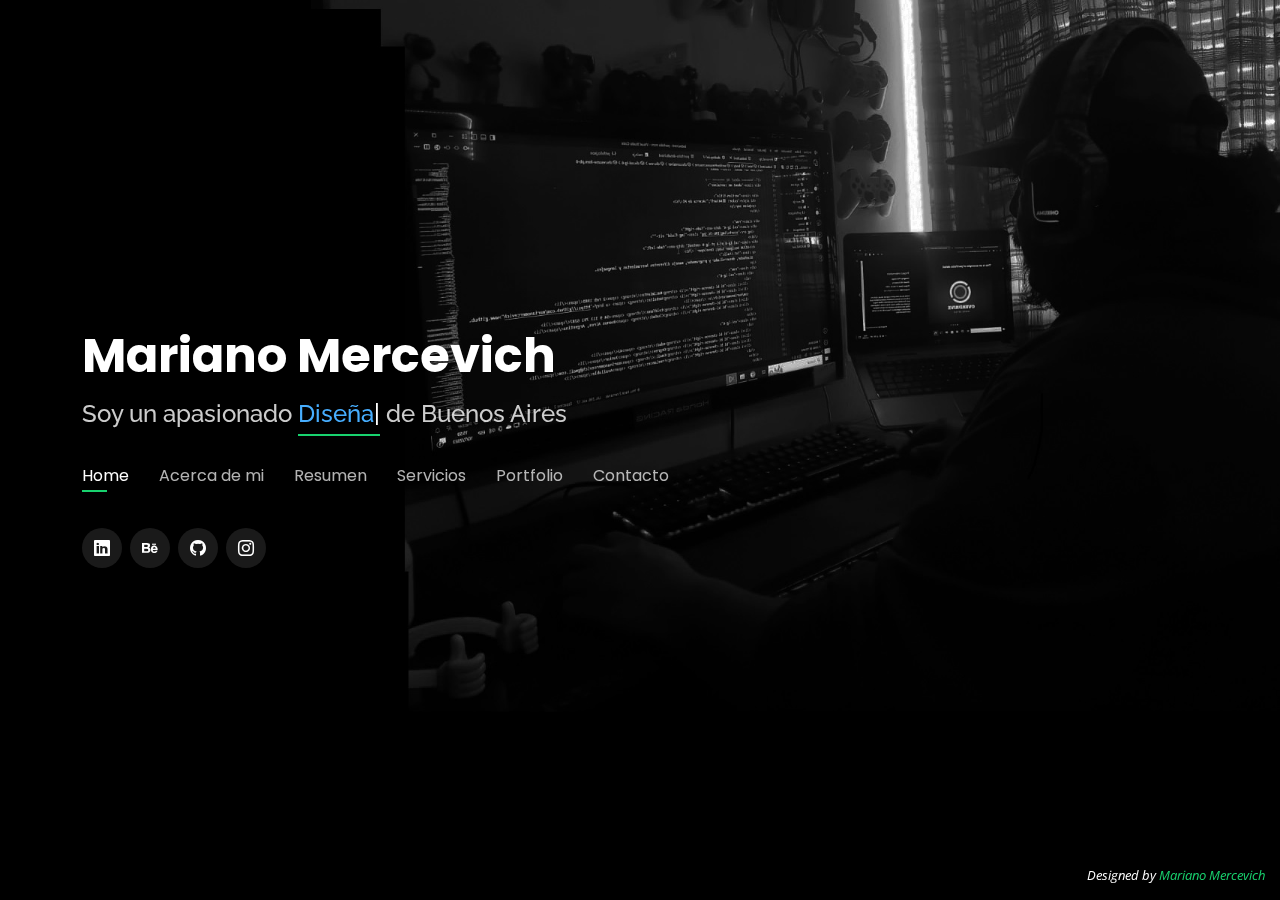
==== index.html @ a74cfc9a "correccion de txt, animacion typed" ====
<!DOCTYPE html>
<html lang="es">

<head>
  <meta charset="utf-8">
  <meta content="width=device-width, initial-scale=1.0" name="viewport">

  <title>Porfolio Mariano Mercevich</title>
  <meta content="" name="description">
  <meta content="" name="keywords">

  <!-- Favicons -->
  <link href="assets/img/MCMlogofinal.png" rel="icon">


  <!-- Google Fonts -->
  <link href="https://fonts.googleapis.com/css?family=Open+Sans:300,300i,400,400i,600,600i,700,700i|Raleway:300,300i,400,400i,500,500i,600,600i,700,700i|Poppins:300,300i,400,400i,500,500i,600,600i,700,700i" rel="stylesheet">

  <!-- Vendor CSS Files -->
  <link href="assets/vendor/bootstrap/css/bootstrap.min.css" rel="stylesheet">
  <link href="assets/vendor/bootstrap-icons/bootstrap-icons.css" rel="stylesheet">
  <link href="assets/vendor/boxicons/css/boxicons.min.css" rel="stylesheet">
  <link href="assets/vendor/boxicons/css/boxicons.min.css" rel="stylesheet">
  <link href="assets/vendor/glightbox/css/glightbox.min.css" rel="stylesheet">
  <link href="assets/vendor/remixicon/remixicon.css" rel="stylesheet">
  <link href="assets/vendor/swiper/swiper-bundle.min.css" rel="stylesheet">

  <!-- Template Main CSS File -->
  <link href="assets/css/style.css" rel="stylesheet">

</head>

<body>

  <!-- ======= Header ======= -->
  <header id="header">
    <div class="container">

      <h1><a href="index.html">Mariano Mercevich</a></h1>
      <h2> Soy un apasionado <span class="typed"  style="color: #47aeff;" data-typed-items="Diseñador, Desarrollador, Freelancer"></span> de Buenos Aires</h2>
    
      
      <nav id="navbar" class="navbar">
        <ul>
          <li><a class="nav-link active" href="#header">Home</a></li>
          <li><a class="nav-link" href="#about">Acerca de mi</a></li>
          <li><a class="nav-link" href="#resume">Resumen</a></li>
          <li><a class="nav-link" href="#services">Servicios</a></li>
          <li><a class="nav-link" href="#portfolio">Portfolio</a></li>
          <li><a class="nav-link" href="#contact">Contacto</a></li>
        </ul>
        <i class="bi bi-list mobile-nav-toggle"></i>
      </nav><!-- .navbar -->

      <div class="social-links">
        <a href="https://www.linkedin.com/in/mariano-mercevich-41b62624/" class= "linkedin" target="_blank"><i class="bi bi-linkedin"></i></a>
        <a href="https://www.behance.net/marianomarcevi" class="behance" target="_blank"><i class="bi bi-behance"></i></a>
        <a href="https://www.github.com/marianomercevich" class="github" target="_blank"><i class="bi bi-github"></i></a>
        <a href="https://www.instagram.com/marito_live/" class="instagram" target="_blank"><i class="bi bi-instagram"></i></a>
      </div>

    </div>
  </header><!-- End Header -->

  <!-- ======= About Section ======= -->
  <section id="about" class="about">

    <!-- ======= About Me ======= -->
    <div class="about-me container">

      <div class="section-title">
        <h2 style="color: #47aeff;">Acerca de Mi</h2>
        <p>Quien soy</p>
      </div>

      <div class="row">
        <div class="col-lg-4" data-aos="fade-right">
          <img src="assets/img/IMG-CV.jpg" class="img-fluid" alt="">
        </div>
        <div class="col-lg-8 pt-4 pt-lg-0 content" data-aos="fade-left">
          <h3>UI/UX Designer &amp; Developer  </h3>
          <p class="fst-italic">
            Diseñador, desarrollador y programador, manejo diferentes herramientas y lenguajes.
          </p>
          <div class="row">
            <div class="col-lg-6">
              <ul>
                <li><i class="bi bi-chevron-right"></i> <strong>Nacimiento:</strong> <span>2 Feb 1981</span></li>
                <li><i class="bi bi-chevron-right"></i> <strong>Website:</strong> <span> <a href="https://github.com/marianomercevich">www.github.com/marianomercevich</a> </span></li>
                <li><i class="bi bi-chevron-right"></i> <strong>teléfono:</strong> <span>+54 9 113 793 6287</span></li>
                <li><i class="bi bi-chevron-right"></i> <strong>Ciudad:</strong> <span>Buenos Aires, Argentina</span></li>
              </ul>
            </div>
            <div class="col-lg-6">
              <ul>
                <li><i class="bi bi-chevron-right"></i> <strong>edad:</strong> <span>42</span></li>
                <li><i class="bi bi-chevron-right"></i> <strong>Degree:</strong> <span>Junior</span></li>
                <li><i class="bi bi-chevron-right"></i> <strong>Email:</strong> <span>marinanomercevich@gmail.com</span></li>
                <li><i class="bi bi-chevron-right"></i> <strong>Freelance:</strong> <span>Available</span></li>
              </ul>
            </div>
          </div>
          <p>
            Soy una persona resolutiva un poco autodidacta, trabajo muy bien en equipo soy proactivo y muy inquieto me gusta aprender, cuento con experiencia en administración , ventas y manejo de personal , en busca de un cambio, me encuentro preparándome actualmente en el apasionado mundo de la tecnología con la intención de convertirme en Fullstack o Diseñador, soy Developer de Python, desarrollador web y diseñador Ux Ui y preparándome actualmente en Fullstack con PHP y en desarrollo Backend. La falta de experiencia en estos campos la compenso con mis permanentes ganas de aprender y emprender.
          </p>
        </div>
      </div>

    </div><!-- End About Me -->

    <!-- ======= Skills  ======= -->
    <div class="skills container">

      <div class="section-title">
        <h2 style="color: #47aeff;">Skills</h2>
      </div>

      <div class="row skills-content">

        <div class="col-lg-6">

          <div class="progress">
            <span class="skill">HTML <i class="val">80%</i></span>
            <div class="progress-bar-wrap">
              <div class="progress-bar" role="progressbar" aria-valuenow="80" aria-valuemin="0" aria-valuemax="100"></div>
            </div>
          </div>

          <div class="progress">
            <span class="skill">CSS <i class="val">75%</i></span>
            <div class="progress-bar-wrap">
              <div class="progress-bar" role="progressbar" aria-valuenow="75" aria-valuemin="0" aria-valuemax="100"></div>
            </div>
          </div>

          <div class="progress">
            <span class="skill">JavaScript <i class="val">75%</i></span>
            <div class="progress-bar-wrap">
              <div class="progress-bar" role="progressbar" aria-valuenow="75" aria-valuemin="0" aria-valuemax="100"></div>
            </div>
          </div>
          
          <div class="progress">
            <span class="skill">React <i class="val">40%</i></span>
            <div class="progress-bar-wrap">
              <div class="progress-bar" role="progressbar" aria-valuenow="40" aria-valuemin="0" aria-valuemax="100"></div>
            </div>
          </div>

        </div>

        <div class="col-lg-6">

          <div class="progress">
            <span class="skill">PHP <i class="val">50%</i></span>
            <div class="progress-bar-wrap">
              <div class="progress-bar" role="progressbar" aria-valuenow="50" aria-valuemin="0" aria-valuemax="100"></div>
            </div>
          </div>

          <div class="progress">
            <span class="skill">Paython <i class="val">40%</i></span>
            <div class="progress-bar-wrap">
              <div class="progress-bar" role="progressbar" aria-valuenow="40" aria-valuemin="0" aria-valuemax="100"></div>
            </div>
          </div>

          <div class="progress">
            <span class="skill">Node js <i class="val">55%</i></span>
            <div class="progress-bar-wrap">
              <div class="progress-bar" role="progressbar" aria-valuenow="55" aria-valuemin="0" aria-valuemax="100"></div>
            </div>
          </div>

          <div class="progress">
            <span class="skill">Ux Ui design <i class="val">55%</i></span>
            <div class="progress-bar-wrap">
              <div class="progress-bar" role="progressbar" aria-valuenow="55" aria-valuemin="0" aria-valuemax="100"></div>
            </div>
          </div>

        </div>

      </div>

    </div><!-- End Skills -->

    <!-- ======= Interests ======= -->
    <div class="interests container">

      <div class="section-title">
        <h2 style="color: #47aeff;">Herramientas</h2>
      </div>

      <div class="row">
        <div class="col-lg-3 col-md-4">
          <div class="icon-box">
            <i class="ri-palette-fill" style="color: #ffbb2c;"></i>
            <h3>Figma</h3>
          </div>
        </div>
        <div class="col-lg-3 col-md-4 mt-4 mt-md-0">
          <div class="icon-box">
            <i class="ri-brush-4-fill" style="color: #5578ff;"></i>
            <h3>Adobe XD</h3>
          </div>
        </div>
        <div class="col-lg-3 col-md-4 mt-4 mt-md-0">
          <div class="icon-box">
            <i class="ri-screenshot-2-fill" style="color: #e80368;"></i>
            <h3>Adobe Photoshop</h3>
          </div>
        </div>
        <div class="col-lg-3 col-md-4 mt-4 mt-lg-0">
          <div class="icon-box">
            <i class="ri-paint-brush-line" style="color: #e361ff;"></i>
            <h3>Adobe Illustrator</h3>
          </div>
        </div>
        <div class="col-lg-3 col-md-4 mt-4">
          <div class="icon-box">
            <i class="ri-database-2-line" style="color: #47aeff;"></i>
            <h3>Sql</h3>
          </div>
        </div>
        <div class="col-lg-3 col-md-4 mt-4">
          <div class="icon-box">
            <i class="ri-database-2-line" style="color: #ffa76e;"></i>
            <h3>Mongo</h3>
          </div>
        </div>
        <div class="col-lg-3 col-md-4 mt-4">
          <div class="icon-box">
            <i class="ri-database-2-line" style="color: #11dbcf;"></i>
            <h3>Laragon</h3>
          </div>
        </div>
        <div class="col-lg-3 col-md-4 mt-4">
          <div class="icon-box">
            <i class="ri-command-fill" style="color: #4233ff;"></i>
            <h3>Django</h3>
          </div>
        </div>
        <div class="col-lg-3 col-md-4 mt-4">
          <div class="icon-box">
            <i class="ri-css3-fill" style="color: #b2904f;"></i>
            <h3>Sass</h3>
          </div>
        </div>
        <div class="col-lg-3 col-md-4 mt-4">
          <div class="icon-box">
            <i class="ri-css3-fill" style="color: #b20969;"></i>
            <h3>Less</h3>
          </div>
        </div>
        <div class="col-lg-3 col-md-4 mt-4">
          <div class="icon-box">
            <i class="ri-javascript-fill" style="color: #ff5828;"></i>
            <h3>Jsx</h3>
          </div>
        </div>
        <div class="col-lg-3 col-md-4 mt-4">
          <div class="icon-box">
            <i class="ri-javascript-fill" style="color: #29cc61;"></i>
            <h3>Express</h3>
          </div>
        </div>
      </div>

    </div><!-- End Interests -->


  </section><!-- End About Section -->

  <!-- ======= Resume Section ======= -->
  <section id="resume" class="resume">
    <div class="container">

      <div class="section-title">
        <h2 style="color: #47aeff;">Resumen</h2>
        <p>Revisá mi currículum</p>
      </div>

      <div class="row">
        <div class="col-lg-6">
          <h3 class="resume-title">Resumen</h3>
          <div class="resume-item pb-0">
            <h4>Resumen</h4>
            <p><em>Diseñador, desarrollador y programador innovador y orientado a los plazos con más de 2 años de experiencia en el diseño y desarrollo centrado en el usuario, desde el concepto inicial hasta la entrega final.</em></p>
            <p>
            <ul>
              <li>Nuñez, Ciudad de Buenos Aires, Argentina</li>
              <li>(549) 113-793-6287</li>
              <li>marianomercevich@gmail.com</li>
            </ul>
            </p>
          </div>

          <h3 class="resume-title">Educación</h3>
          <div class="resume-item">
            <h4>Python</h4>
            <h5>2022 - 2023</h5>
            <p><em>CoderHouse. </em></p>
            <p>En este curso pude aprender las bases de programación y sus fundamentos, abarcó módulos y sintaxis, hasta el uso de reglas para crear las primeras aplicaciones. Incorporé los conocimientos necesarios de Class-Based-View, login - register - accounts, CRUD y modelforms. Desarrollé una aplicación web estilo blog de la mano de Python en Django Framework.</p>
          </div>
          <div class="resume-item">
            <h4>Desarrollo Web</h4>
            <h5>2022 - 2023</h5>
            <p><em>CoderHouse.</em></p>
            <p>En este curso pude aprender a crear un sitio web partiendo del prototipo en papel. Me sumergirás en las mejores prácticas del desarrollo web, trabajando con HTML y CSS. Conociendo diversas herramientas para optimizar al máximo tu sitio web, implementando prácticas de versionado de código con GIT, y preprocesadores como SASS y Less. pude aplicar Bootstrap y comprendi lo importancia del SEO. pude comprender la utilicacion de un  servidor aprendeiendo a interactuar con este servicio.</p>
          </div>
          <div class="resume-item">
            <h4>Javascript</h4>
            <h5>2022 - 2023</h5>
            <p><em>CoderHouse.</em></p>
            <p>En este curso pude aprender los fundamentos del lenguaje de programación más usado en la actualidad, con el cual es posible crear aplicaciones de todo tipo. Exploraré  herramientas propias del mismo, indagando casos prácticos de aplicación. Pude Reconocer la utilidad de las librerías estudiando jQuery, y cómo aplicar técnicas de desarrollo para apps modernas con AJAX.</p>
          </div>
        </div>
        
        <div class="col-lg-6">
          <br><br><br>
          <div class="resume-item">
            <h4>diseño Ux Ui</h4>
            <h5>2022 - 2023</h5>
            <p><em>Codo a Codo 4.0, Gobierno de la Ciudad de Buenos Aires</em></p>
            <p>En este curso pude aprender a hacer un research de investigación. Seleccionando un problema y realizando cada etapa del proceso de diseño para crear un prototipo de app nativa generando una solución de diseño digital. Definí las funcionalidades principales de la propuesta (MVP) plasmando la idea. Generé la definición de un público objetivo, para el desarrollo de un prototipado utilizando herramientas actuales. Pude validar el proyecto mediante diferentes metodologías. Lleguè a adquirir habilidades de metodologías ágiles. Puedo fundamentar las decisiones de diseño de un proyecto. Finalmente, aprendí metodologías de diseño incorporando conocimientos de disciplinas proyectuales.</p>
          </div>
          <div class="resume-item">
            <h4>Desarrollo Backend</h4>
            <h5>2023 - Actualidad</h5>
            <p><em>CoderHouse.</em></p>
            <p>En este curso estoy aprendiendo a desarrollar aplicaciones modernas con Node.js y MongoDB. Programo en Javascript del lado del servidor aplicando técnicas asincrónicas. Domino diferentes técnicas de comunicación, manejo de procesos distribuidos, control de grandes volúmenes de datos y despliegue a distintas plataformas web.</p>
          </div>
          <div class="resume-item">
            <h4>Fulstack PHP</h4>
            <h5>2023 - Actualidad</h5>
            <p><em>Codo a Codo 4.0, Gobierno de la Ciudad de Buenos Aires</em></p>
            <p>desarrollo con PHP, uno de los lenguajes para Back-end presente en el 80% de los sitios web. Aprendo a crear sitios dinámicos con HTML, CSS y JavaScript, a trabajar con bases de datos y luego integrar FrontEnd y BackEnd mediante ésta tecnología. </p>
          </div>
          <div class="resume-item">
            <h4>React</h4>
            <h5>2023 - Actualidad</h5>
            <p><em>En este curso, que es el tercer nivel de la carrera de programación, aprendeo a programar por componentes, mediante Javascript, JS, ES6, y también puedo reconozer las ventajas de la utilización del flujos de datos.
              Asimismo, aplico el manejo de rutas utilizando Firebase, y comprendola utilización del virtual DOM mediante los desarrollos de React JS.
              Al finalizar, podrecrear mis propias aplicaciones SPA, y estar en condiciones de hacer cualquier desarrollo con uno de los frameworks más populares y avanzados del momento.</p>
          </div>
        </div>
      </div>

    </div>
  </section><!-- End Resume Section -->

  <!-- ======= Services Section ======= -->
  <section id="services" class="services">
    <div class="container">

      <div class="section-title">
        <h2 style="color: #47aeff;">Servicios</h2>
        <p>Mi Servicios</p>
      </div>

      <div class="row">
        <div class="col-lg-4 col-md-6 d-flex align-items-stretch">
          <div class="icon-box">
            <div class="icon"><i class="bx bx-globe"></i></div>
            <h4><a href="">Desarrollo Web y App</a></h4>
            <p>Desarrollo de Landing Pages, Paginas Autogestionables,Ecommerce y mucho mas.</p>
          </div>
        </div>

        <div class="col-lg-4 col-md-6 d-flex align-items-stretch mt-4 mt-md-0">
          <div class="icon-box">
            <div class="icon"><i class="bx bxs-palette"></i></div>
            <h4><a href="">Diseño web y App</a></h4>
            <p>Diseño Web y app de Alto Impacto para Pymes, Pequeñas y Medianas Empresas. </p>
          </div>
        </div>

        <div class="col-lg-4 col-md-6 d-flex align-items-stretch mt-4 mt-lg-0">
          <div class="icon-box">
            <div class="icon"><i class="bx bx-tachometer"></i></div>
            <h4><a href="">Optimizacion de sitios</a></h4>
            <p>La optimización de un sitio web es el proceso de utilizar herramientas, estrategias avanzadas para mejorar el rendimiento de la página, incrementar el tráfico y aumentar las conversiones y los ingresos.</p>
          </div>
        </div>

        <div class="col-lg-4 col-md-6 d-flex align-items-stretch mt-4">
          <div class="icon-box">
            <div class="icon"><i class="bx bx-brush"></i></div>
            <h4><a href="">Branding</a></h4>
            <p>Brindo un servicio de Branding. Le doy vida a tu Marca, Logo, Diseño web, Imagen corporativa, Redes sociales.</p>
          </div>
        </div>

        <div class="col-lg-4 col-md-6 d-flex align-items-stretch mt-4">
          <div class="icon-box">
            <div class="icon"><i class="bx bx-store"></i></div>
            <h4><a href="">Marketing digital</a></h4>
            <p>Si tenes un negocio y tu perfil social es poco profesional puedo ayudarte. Genero exposicion con publicidad en Instagram/Facebook.</p>
          </div>
        </div>

        <div class="col-lg-4 col-md-6 d-flex align-items-stretch mt-4">
          <div class="icon-box">
            <div class="icon"><i class="bx bx-devices"></i></div>
            <h4><a href="">Mantenimiento web</a></h4>
            <p>El servicio de mantenimiento web es una solución integral para el clientes. El objetivo es que el cliente no se tenga que preocupar por el mantenimiento del sitio y se centre en lo que importa, su propio negocio.</p>
          </div>
        </div>
        <div class="col-lg-4 col-md-6 d-flex align-items-stretch mt-4">
          <div class="icon-box">
            <div class="icon"><i class="bx bxs-server"></i></div>
            <h4><a href="">Hosting</a></h4>
            <p>Planes de Hosting a medida, disfruta de un servicio sin interrupciones y de calidad. Servicio de Alojamiento PREMIUM. Accesos a Cpanel y soporte Incluido.</p>
          </div>
        </div>

        <div class="col-lg-4 col-md-6 d-flex align-items-stretch mt-4">
          <div class="icon-box">
            <div class="icon"><i class="bx bx-windows"></i></div>
            <h4><a href="">Dominios</a></h4>
            <p>Trámites y Registro de dominios. Gestiones, Delegaciones. Te acompaño en cada etapa. Da el Primer paso y registra tu dominio, Asesoramiento gratuito.</p>
          </div>
        </div>

        <div class="col-lg-4 col-md-6 d-flex align-items-stretch mt-4">
          <div class="icon-box">
            <div class="icon"><i class="bx bxs-lock"></i></div>
            <h4><a href="">Certificados SSL</a></h4>
            <p>Un certificado SSL es una medida de seguridad básica que permite a los visitantes saber que ingresar a su sitio web es seguro.</p>
          </div>
        </div>
      </div>

    </div>
  </section><!-- End Services Section -->

  <!-- ======= Portfolio Section ======= -->
  <section id="portfolio" class="portfolio">
    <div class="container">

      <div class="section-title">
        <h2>Portfolio</h2>
        <p>Mis Trabajos</p>
      </div>

      <div class="row">
        <div class="col-lg-12 d-flex justify-content-center">
          <ul id="portfolio-flters">
            <li data-filter="*" class="filter-active">All</li>
            <li data-filter=".filter-app">App</li>
            <li data-filter=".filter-card">Card</li>
            <li data-filter=".filter-web">Web</li>
          </ul>
        </div>
      </div>

      <div class="row portfolio-container">

        <div class="col-lg-4 col-md-6 portfolio-item filter-app">
          <div class="portfolio-wrap">
            <img src="assets/img/portfolio/portfolio-1.jpg" class="img-fluid" alt="">
            <div class="portfolio-info">
              <h4>App 1</h4>
              <p>App</p>
              <div class="portfolio-links">
                <a href="assets/img/portfolio/portfolio-1.jpg" data-gallery="portfolioGallery" class="portfolio-lightbox" title="App 1"><i class="bx bx-plus"></i></a>
                <a href="portfolio-details.html" data-gallery="portfolioDetailsGallery" data-glightbox="type: external" class="portfolio-details-lightbox" title="Portfolio Details"><i class="bx bx-link"></i></a>
              </div>
            </div>
          </div>
        </div>

        <div class="col-lg-4 col-md-6 portfolio-item filter-web">
          <div class="portfolio-wrap">
            <img src="assets/img/portfolio/cover.jpeg" class="img-fluid" alt="">
            <div class="portfolio-info">
              <h4>Diseño y Desarrollo del sitio web</h4>
              <p>Covernautas Acústico</p>
              <div class="portfolio-links">
                <a href="assets/img/portfolio/cover.jpeg" data-gallery="portfolioGallery" class="portfolio-lightbox" title="Covernautas Acústico sitio web"><i class="bx bx-plus"></i></a>
                <a href="portfolio-details.html" data-gallery="portfolioDetailsGallery" data-glightbox="type: external" class="portfolio-details-lightbox" title="Portfolio Details"><i class="bx bx-link"></i></a>
              </div>
            </div>
          </div>
        </div>

        <div class="col-lg-4 col-md-6 portfolio-item filter-app">
          <div class="portfolio-wrap">
            <img src="assets/img/portfolio/portfolio-3.jpg" class="img-fluid" alt="">
            <div class="portfolio-info">
              <h4>App 2</h4>
              <p>App</p>
              <div class="portfolio-links">
                <a href="assets/img/portfolio/portfolio-3.jpg" data-gallery="portfolioGallery" class="portfolio-lightbox" title="App 2"><i class="bx bx-plus"></i></a>
                <a href="portfolio-details.html" data-gallery="portfolioDetailsGallery" data-glightbox="type: external" class="portfolio-details-lightbox" title="Portfolio Details"><i class="bx bx-link"></i></a>
              </div>
            </div>
          </div>
        </div>

        <div class="col-lg-4 col-md-6 portfolio-item filter-card">
          <div class="portfolio-wrap">
            <img src="assets/img/portfolio/Frame 61.jpg" class="img-fluid "alt="">
            <div class="portfolio-info">
              <h4>Branding Overdirve Moto Style</h4>
              <p>Overdrive Moto Style</p>
              <div class="portfolio-links">
                <a href="assets/img/portfolio/Frame 61.jpg" data-gallery="portfolioGallery" class="portfolio-lightbox" title="Overdirve Moto Style branding"><i class="bx bx-plus"></i></a>
                <a href="portfolio-details.html" data-gallery="portfolioDetailsGallery" data-glightbox="type: external" class="portfolio-details-lightbox" title="Portfolio Details"><i class="bx bx-link"></i></a>
              </div>
            </div>
          </div>
        </div>
        <div class="col-lg-4 col-md-6 portfolio-item filter-web">
          <div class="portfolio-wrap">
            <img src="assets/img/portfolio/oms.jpeg" class="img-fluid" alt="" >
            <div class="portfolio-info">
              <h4>Diseño y Desarrollo del sitio web</h4>
              <p>Overdrive Moto style</p>
              <div class="portfolio-links">
                <a href="assets/img/portfolio/oms.jpeg" data-gallery="portfolioGallery" class="portfolio-lightbox" title="Overdrive Moto Style sitio web"><i class="bx bx-plus"></i></a>
                <a href="portfolio-details.html" data-gallery="portfolioDetailsGallery" data-glightbox="type: external" class="portfolio-details-lightbox" title="Portfolio Details"><i class="bx bx-link"></i></a>
              </div>
            </div>
          </div>
        </div>

        <div class="col-lg-4 col-md-6 portfolio-item filter-app">
          <div class="portfolio-wrap">
            <img src="assets/img/portfolio/portfolio-6.jpg" class="img-fluid" alt="">
            <div class="portfolio-info">
              <h4>App 3</h4>
              <p>App</p>
              <div class="portfolio-links">
                <a href="assets/img/portfolio/portfolio-6.jpg" data-gallery="portfolioGallery" class="portfolio-lightbox" title="App 3"><i class="bx bx-plus"></i></a>
                <a href="portfolio-details.html" data-gallery="portfolioDetailsGallery" data-glightbox="type: external" class="portfolio-details-lightbox" title="Portfolio Details"><i class="bx bx-link"></i></a>
              </div>
            </div>
          </div>
        </div>

        <div class="col-lg-4 col-md-6 portfolio-item filter-card">
          <div class="portfolio-wrap">
            <img src="assets/img/portfolio/portfolio-7.jpg" class="img-fluid" alt="">
            <div class="portfolio-info">
              <h4>Card 1</h4>
              <p>Card</p>
              <div class="portfolio-links">
                <a href="assets/img/portfolio/portfolio-7.jpg" data-gallery="portfolioGallery" class="portfolio-lightbox" title="Card 1"><i class="bx bx-plus"></i></a>
                <a href="portfolio-details.html" data-gallery="portfolioDetailsGallery" data-glightbox="type: external" class="portfolio-details-lightbox" title="Portfolio Details"><i class="bx bx-link"></i></a>
              </div>
            </div>
          </div>
        </div>

        <div class="col-lg-4 col-md-6 portfolio-item filter-card">
          <div class="portfolio-wrap">
            <img src="assets/img/portfolio/portfolio-8.jpg" class="img-fluid" alt="">
            <div class="portfolio-info">
              <h4>Card 3</h4>
              <p>Card</p>
              <div class="portfolio-links">
                <a href="assets/img/portfolio/portfolio-8.jpg" data-gallery="portfolioGallery" class="portfolio-lightbox" title="Card 3"><i class="bx bx-plus"></i></a>
                <a href="portfolio-details.html" data-gallery="portfolioDetailsGallery" data-glightbox="type: external" class="portfolio-details-lightbox" title="Portfolio Details"><i class="bx bx-link"></i></a>
              </div>
            </div>
          </div>
        </div>

        <div class="col-lg-4 col-md-6 portfolio-item filter-web">
          <div class="portfolio-wrap">
            <img src="assets/img/portfolio/portfolio-9.jpg" class="img-fluid" alt="">
            <div class="portfolio-info">
              <h4>Web 3</h4>
              <p>Web</p>
              <div class="portfolio-links">
                <a href="assets/img/portfolio/portfolio-9.jpg" data-gallery="portfolioGallery" class="portfolio-lightbox" title="Web 3"><i class="bx bx-plus"></i></a>
                <a href="portfolio-details.html" data-gallery="portfolioDetailsGallery" data-glightbox="type: external" class="portfolio-details-lightbox" title="Portfolio Details"><i class="bx bx-link"></i></a>
              </div>
            </div>
          </div>
        </div>
        
      </div>
      
    </div>
  </section><!-- End Portfolio Section -->
  
  <!-- ======= Contact Section ======= -->
  <section id="contact" class="contact">
    <div class="container">

      <div class="section-title">
        <h2>Contacto</h2>
        <p>Contactarme</p>
      </div>

      <div class="row mt-2">

        <div class="col-md-6 d-flex align-items-stretch">
          <div class="info-box">
            <i class="bx bx-map"></i>
            <h3>Dirección</h3>
            <p>Vuelta de obligado 3188, Ciudad de Buenos Aires, Nuñez</p>
          </div>
        </div>

        <div class="col-md-6 mt-4 mt-md-0 d-flex align-items-stretch">
          <div class="info-box">
            <i class="bx bx-share-alt"></i>
            <h3>Redes Sociales</h3>
            <div class="social-links">
              <a href="https://www.linkedin.com/in/mariano-mercevich-41b62624/" class= "linkedin" target="_blank"><i class="bi bi-linkedin"></i></a>
              <a href="https://www.behance.net/marianomarcevi" class="behance" target="_blank"><i class="bi bi-behance"></i></a>
              <a href="https://www.github.com/marianomercevich" class="github" target="_blank"><i class="bi bi-github"></i></a>
              <a href="https://www.instagram.com/marito_live/" class="instagram" target="_blank"><i class="bi bi-instagram"></i></a>
              <a href="https://api.whatsapp.com/send?phone=%2B5491137936287&text=" class="whatsapp" target="_blank"><i class="bi bi-whatsapp"></i></a>
            </div>
          </div>
        </div>

        <div class="col-md-6 mt-4 d-flex align-items-stretch">
          <div class="info-box">
            <i class="bx bx-envelope"></i>
            <h3>E-mail</h3>
            <p>marianomercevich@gmail.com</p>
          </div>
        </div>
        <div class="col-md-6 mt-4 d-flex align-items-stretch">
          <div class="info-box">
            <i class="bx bx-phone-call"></i>
            <h3>Teléfono</h3>
            <p>+54 911 3793 6287</p>
          </div>
        </div>
      </div>

      <form action="forms/contact.php" method="post" role="form" class="php-email-form mt-4">
        <div class="row">
          <div class="col-md-6 form-group">
            <input type="text" name="name" class="form-control" id="name" placeholder="Nombre" required>
          </div>
          <div class="col-md-6 form-group mt-3 mt-md-0">
            <input type="email" class="form-control" name="email" id="email" placeholder="E-mail" required>
          </div>
        </div>
        <div class="form-group mt-3">
          <input type="text" class="form-control" name="subject" id="subject" placeholder="Título" required>
        </div>
        <div class="form-group mt-3">
          <textarea class="form-control" name="message" rows="5" placeholder="Mensage" required></textarea>
        </div>
        <div class="my-3">
          <div class="loading">Cargando...</div>
          <div class="error-message"></div>
          <div class="sent-message">Tu mensage a sido enviado. gracias!</div>
        </div>
        <div class="text-center"><button type="submit">Enviar</button></div>
      </form>

    </div>
  </section><!-- End Contact Section -->

  <div class="credits">
    Designed by <a href="https://www.github.com/marianomercevich">Mariano Mercevich</a>
  </div>

  <!-- Vendor JS Files -->
  <script src="assets/vendor/purecounter/purecounter_vanilla.js"></script>
  <script src="assets/vendor/bootstrap/js/bootstrap.bundle.min.js"></script>
  <script src="assets/vendor/glightbox/js/glightbox.min.js"></script>
  <script src="assets/vendor/isotope-layout/isotope.pkgd.min.js"></script>
  <script src="assets/vendor/swiper/swiper-bundle.min.js"></script>
  <script src="assets/vendor/waypoints/noframework.waypoints.js"></script>
  <script src="assets/vendor/php-email-form/validate.js"></script>
  <script src="assets/vendor/typed.js/typed.umd.js"></script>

  <!-- Template Main JS File -->
  <script src="assets/js/main.js"></script>

</body>

</html>
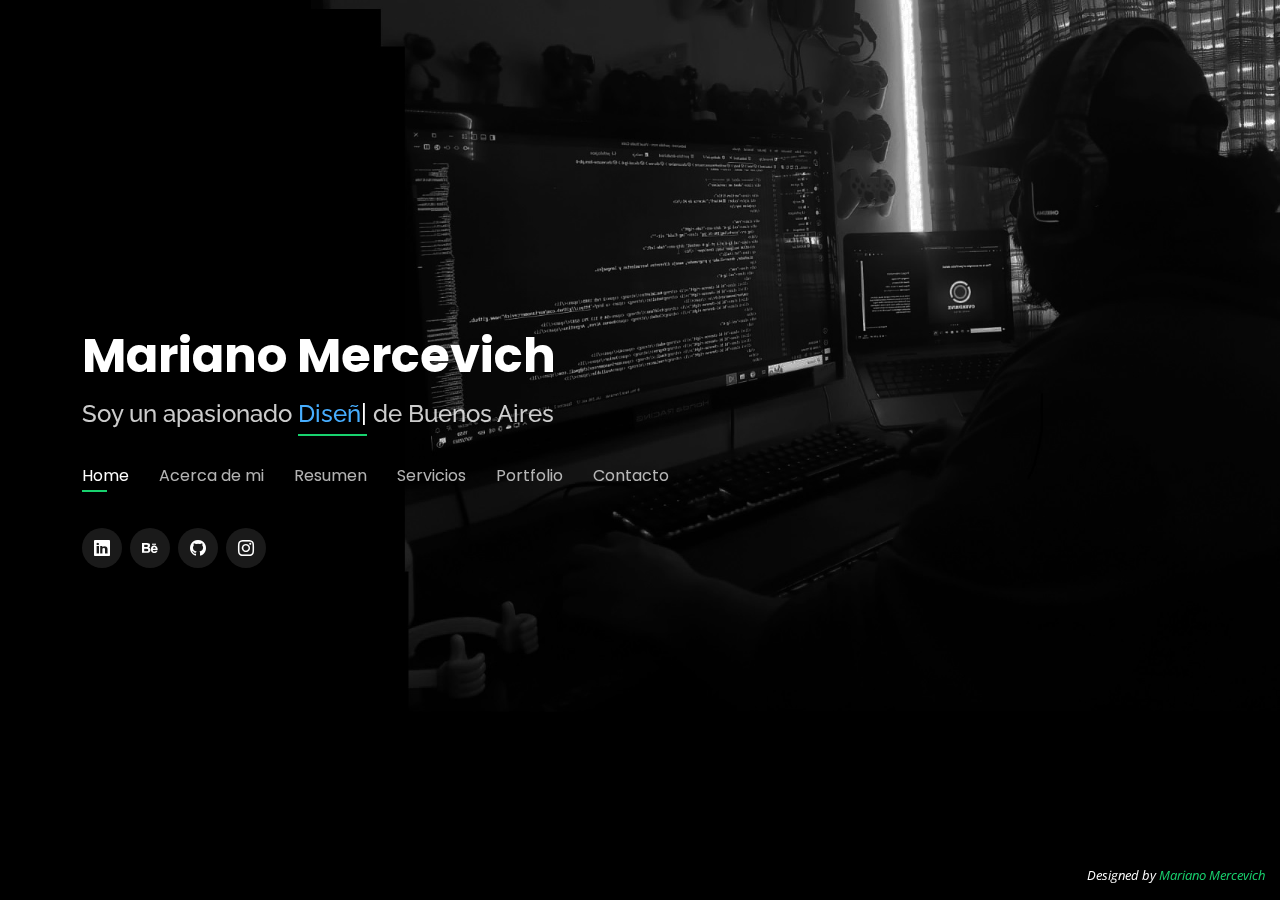
==== commit c15af368: "add experience to resume" ====
--- a/index.html
+++ b/index.html
@@ -315,27 +315,28 @@
             <p><em>CoderHouse.</em></p>
             <p>En este curso pude aprender los fundamentos del lenguaje de programación más usado en la actualidad, con el cual es posible crear aplicaciones de todo tipo. Exploraré  herramientas propias del mismo, indagando casos prácticos de aplicación. Pude Reconocer la utilidad de las librerías estudiando jQuery, y cómo aplicar técnicas de desarrollo para apps modernas con AJAX.</p>
           </div>
-        </div>
-        
-        <div class="col-lg-6">
-          <br><br><br>
           <div class="resume-item">
             <h4>diseño Ux Ui</h4>
             <h5>2022 - 2023</h5>
             <p><em>Codo a Codo 4.0, Gobierno de la Ciudad de Buenos Aires</em></p>
             <p>En este curso pude aprender a hacer un research de investigación. Seleccionando un problema y realizando cada etapa del proceso de diseño para crear un prototipo de app nativa generando una solución de diseño digital. Definí las funcionalidades principales de la propuesta (MVP) plasmando la idea. Generé la definición de un público objetivo, para el desarrollo de un prototipado utilizando herramientas actuales. Pude validar el proyecto mediante diferentes metodologías. Lleguè a adquirir habilidades de metodologías ágiles. Puedo fundamentar las decisiones de diseño de un proyecto. Finalmente, aprendí metodologías de diseño incorporando conocimientos de disciplinas proyectuales.</p>
           </div>
+        </div>
+        
+        <div class="col-lg-6">
+          <br><br><br>
+
+          <div class="resume-item">
+            <h4>Fulstack PHP</h4>
+            <h5>2023 - 2023</h5>
+            <p><em>Codo a Codo 4.0, Gobierno de la Ciudad de Buenos Aires</em></p>
+            <p>desarrollo con PHP, uno de los lenguajes para Back-end presente en el 80% de los sitios web. Aprendo a crear sitios dinámicos con HTML, CSS y JavaScript, a trabajar con bases de datos y luego integrar FrontEnd y BackEnd mediante ésta tecnología. </p>
+          </div>
           <div class="resume-item">
             <h4>Desarrollo Backend</h4>
             <h5>2023 - Actualidad</h5>
             <p><em>CoderHouse.</em></p>
             <p>En este curso estoy aprendiendo a desarrollar aplicaciones modernas con Node.js y MongoDB. Programo en Javascript del lado del servidor aplicando técnicas asincrónicas. Domino diferentes técnicas de comunicación, manejo de procesos distribuidos, control de grandes volúmenes de datos y despliegue a distintas plataformas web.</p>
-          </div>
-          <div class="resume-item">
-            <h4>Fulstack PHP</h4>
-            <h5>2023 - Actualidad</h5>
-            <p><em>Codo a Codo 4.0, Gobierno de la Ciudad de Buenos Aires</em></p>
-            <p>desarrollo con PHP, uno de los lenguajes para Back-end presente en el 80% de los sitios web. Aprendo a crear sitios dinámicos con HTML, CSS y JavaScript, a trabajar con bases de datos y luego integrar FrontEnd y BackEnd mediante ésta tecnología. </p>
           </div>
           <div class="resume-item">
             <h4>React</h4>
@@ -343,6 +344,13 @@
             <p><em>En este curso, que es el tercer nivel de la carrera de programación, aprendeo a programar por componentes, mediante Javascript, JS, ES6, y también puedo reconozer las ventajas de la utilización del flujos de datos.
               Asimismo, aplico el manejo de rutas utilizando Firebase, y comprendola utilización del virtual DOM mediante los desarrollos de React JS.
               Al finalizar, podrecrear mis propias aplicaciones SPA, y estar en condiciones de hacer cualquier desarrollo con uno de los frameworks más populares y avanzados del momento.</p>
+          </div>
+          <div class="resume-item">
+            <h4>diseño Ux Ui</h4>
+            <h5>2023 - Actualidad</h5>
+            <p><em>Argentina Programa 4.0
+            </em></p>
+            <p>La tecnología Java®es concebida originariamente por Sun Microsystems® como una plataforma (un entorno donde se puede correr un programa) para dispositivos embebidos pero fue el desarrollo de aplicaciones para la Web lo que determinó su éxito rotundo en la Industria, Java es tanto un lenguaje de programación como una plataforma. La base de la plataforma Java es la Java Virtual Machine (JVM), un software que ejecuta programas Java. Existen versiones de la JVM para distintos entornos de hardware, y dispositivos móviles, que nos permiten ejecutar el mismo código Java en distintas máquinas. Esto es lo que da a la tecnología su característica de portabilidad. Hoy en día es una tecnología sumamente utilizada y es gratuita; no solamente la plataforma, sino además librerías adicionales a las Standard, frameworks, entornos de desarrollo (IDE) y más recientemente, soluciones de cloud computing gratuitas donde alojar (con ciertas restricciones) nuestra aplicación (AWS, Google Cloud). La Diplomatura en Programación Java propone enseñar, de forma escalonada y progresiva, la tecnología Java a detalle y con profundidad, de manera tal de sentar las bases fundacionales para la futura especialización profesional. El estudiante trabajará con entornos de desarrollo completos con el objetivo de familiarizarse con las herramientas que se utilizan en la práctica..</p>
           </div>
         </div>
       </div>
@@ -636,13 +644,24 @@
         </div>
       </div>
 
+
+      <label for="firstName">First Name:</label>
+<input name="firstName" id="firstName" type="text" autocomplete="given-name">
+
+<label for="lastName">Last Name:</label>
+<input name="lastName" id="lastName" type="text" autocomplete="family-name">
+
+<label for="email">Email:</label>
+<input name="email" id="email" type="email" autocomplete="off">
+
+
       <form action="forms/contact.php" method="post" role="form" class="php-email-form mt-4">
         <div class="row">
           <div class="col-md-6 form-group">
-            <input type="text" name="name" class="form-control" id="name" placeholder="Nombre" required>
-          </div>
-          <div class="col-md-6 form-group mt-3 mt-md-0">
-            <input type="email" class="form-control" name="email" id="email" placeholder="E-mail" required>
+            <input type="text" name="name" class="form-control" id="name" placeholder="Nombre" required  autocomplete="given-name">
+          </div>
+          <div class="col-md-6 form-group mt-3 mt-md-0" >
+            <input type="email" class="form-control" name="email" id="email" placeholder="E-mail" required autocomplete="off">
           </div>
         </div>
         <div class="form-group mt-3">
--- a/assets/css/style.css
+++ b/assets/css/style.css
@@ -1,14 +1,4 @@
-/**
-* Template Name: Personal
-* Updated: Jun 18 2023 with Bootstrap v5.3.0
-* Template URL: https://bootstrapmade.com/personal-free-resume-bootstrap-template/
-* Author: BootstrapMade.com
-* License: https://bootstrapmade.com/license/
-*/
-
-/*--------------------------------------------------------------
-# General
---------------------------------------------------------------*/
+/* General */
 body {
   font-family: "Open Sans", sans-serif;
   background-color: #040404;
@@ -54,9 +44,7 @@
   font-family: "Raleway", sans-serif;
 }
 
-/*--------------------------------------------------------------
-# Header
---------------------------------------------------------------*/
+/* Header*/
 #header {
   transition: ease-in-out 0.3s;
   position: relative;
@@ -192,12 +180,9 @@
   }
 }
 
-/*--------------------------------------------------------------
-# Navigation Menu
---------------------------------------------------------------*/
-/**
-* Desktop Navigation 
-*/
+/* Navigation Menu*/
+
+/* Desktop Navigation */
 .navbar {
   padding: 0;
   margin-top: 35px;
@@ -267,11 +252,9 @@
   color: #fff;
 }
 
-/**
-* Mobile Navigation 
-*/
+/* Mobile Navigation */
 .mobile-nav-toggle {
-  color: #fff;
+  color:  #47aeff;
   font-size: 28px;
   cursor: pointer;
   display: none;
@@ -309,6 +292,7 @@
   position: absolute;
   top: 15px;
   right: 15px;
+  
 }
 
 .navbar-mobile ul {
@@ -322,10 +306,12 @@
   overflow-y: auto;
   transition: 0.3s;
   border: 2px solid rgba(255, 255, 255, 0.2);
+  
 }
 
 .navbar-mobile li {
   padding: 12px 20px;
+  b
 }
 
 .navbar-mobile li+li {
@@ -338,9 +324,7 @@
   position: relative;
 }
 
-/*--------------------------------------------------------------
-# Sections General
---------------------------------------------------------------*/
+/* Sections General*/
 section {
   overflow: hidden;
   position: absolute;
@@ -405,9 +389,7 @@
   color: #fff;
 }
 
-/*--------------------------------------------------------------
-# About
---------------------------------------------------------------*/
+/* About */
 .about-me .content h3 {
   font-weight: 700;
   font-size: 26px;
@@ -440,9 +422,7 @@
   margin-bottom: 0;
 }
 
-/*--------------------------------------------------------------
-# Counts
---------------------------------------------------------------*/
+/* Counts  */
 .counts {
   padding: 70px 0 60px;
 }
@@ -482,9 +462,7 @@
   font-size: 14px;
 }
 
-/*--------------------------------------------------------------
-# Skills
---------------------------------------------------------------*/
+/* Skills */
 .skills .progress {
   height: 60px;
   display: block;
@@ -518,9 +496,7 @@
   background-color: #18d26e;
 }
 
-/*--------------------------------------------------------------
-# Interests
---------------------------------------------------------------*/
+/* Interests */
 .interests .icon-box {
   display: flex;
   align-items: center;
@@ -548,90 +524,7 @@
   background: rgba(255, 255, 255, 0.12);
 }
 
-/*--------------------------------------------------------------
-# Testimonials
---------------------------------------------------------------*/
-.testimonials .testimonials-carousel,
-.testimonials .testimonials-slider {
-  overflow: hidden;
-}
-
-.testimonials .testimonial-item {
-  box-sizing: content-box;
-  min-height: 320px;
-}
-
-.testimonials .testimonial-item .testimonial-img {
-  width: 90px;
-  border-radius: 50%;
-  margin: -40px 0 0 40px;
-  position: relative;
-  z-index: 2;
-  border: 6px solid rgba(255, 255, 255, 0.12);
-}
-
-.testimonials .testimonial-item h3 {
-  font-size: 18px;
-  font-weight: bold;
-  margin: 10px 0 5px 45px;
-  color: #fff;
-}
-
-.testimonials .testimonial-item h4 {
-  font-size: 14px;
-  color: #999;
-  margin: 0 0 0 45px;
-}
-
-.testimonials .testimonial-item .quote-icon-left,
-.testimonials .testimonial-item .quote-icon-right {
-  color: rgba(255, 255, 255, 0.25);
-  font-size: 26px;
-}
-
-.testimonials .testimonial-item .quote-icon-left {
-  display: inline-block;
-  left: -5px;
-  position: relative;
-}
-
-.testimonials .testimonial-item .quote-icon-right {
-  display: inline-block;
-  right: -5px;
-  position: relative;
-  top: 10px;
-}
-
-.testimonials .testimonial-item p {
-  font-style: italic;
-  margin: 0 15px 0 15px;
-  padding: 20px 20px 60px 20px;
-  background: rgba(255, 255, 255, 0.1);
-  position: relative;
-  border-radius: 6px;
-  position: relative;
-  z-index: 1;
-}
-
-.testimonials .swiper-pagination {
-  margin-top: 20px;
-  position: relative;
-}
-
-.testimonials .swiper-pagination .swiper-pagination-bullet {
-  width: 12px;
-  height: 12px;
-  opacity: 1;
-  background-color: rgba(255, 255, 255, 0.3);
-}
-
-.testimonials .swiper-pagination .swiper-pagination-bullet-active {
-  background-color: #18d26e;
-}
-
-/*--------------------------------------------------------------
-# Resume
---------------------------------------------------------------*/
+/* Resume */
 .resume .resume-title {
   font-size: 26px;
   font-weight: 700;
@@ -690,9 +583,7 @@
   border: 2px solid #18d26e;
 }
 
-/*--------------------------------------------------------------
-# Services
---------------------------------------------------------------*/
+/* Services */
 .services .icon-box {
   text-align: center;
   background: rgba(204, 204, 204, 0.1);
@@ -770,9 +661,7 @@
   color: black;
 }
 
-/*--------------------------------------------------------------
-# Portfolio
---------------------------------------------------------------*/
+/* Portfolio */
 .portfolio .portfolio-item {
   margin-bottom: 30px;
 }
@@ -928,9 +817,7 @@
   right: 15px;
 }
 
-/*--------------------------------------------------------------
-# Portfolio Details
---------------------------------------------------------------*/
+/* Portfolio Details -*/
 .portfolio-details {
   padding-top: 40px;
   background: rgba(0, 0, 0, 0.8);
@@ -1000,9 +887,7 @@
   background-color: #18d26e;
 }
 
-/*--------------------------------------------------------------
-# Contact
---------------------------------------------------------------*/
+/* Contact */
 .contact .info-box {
   color: #444444;
   padding: 20px;
@@ -1157,9 +1042,7 @@
   }
 }
 
-/*--------------------------------------------------------------
-# Credits
---------------------------------------------------------------*/
+/* Credits */
 .credits {
   position: fixed;
   right: 0;
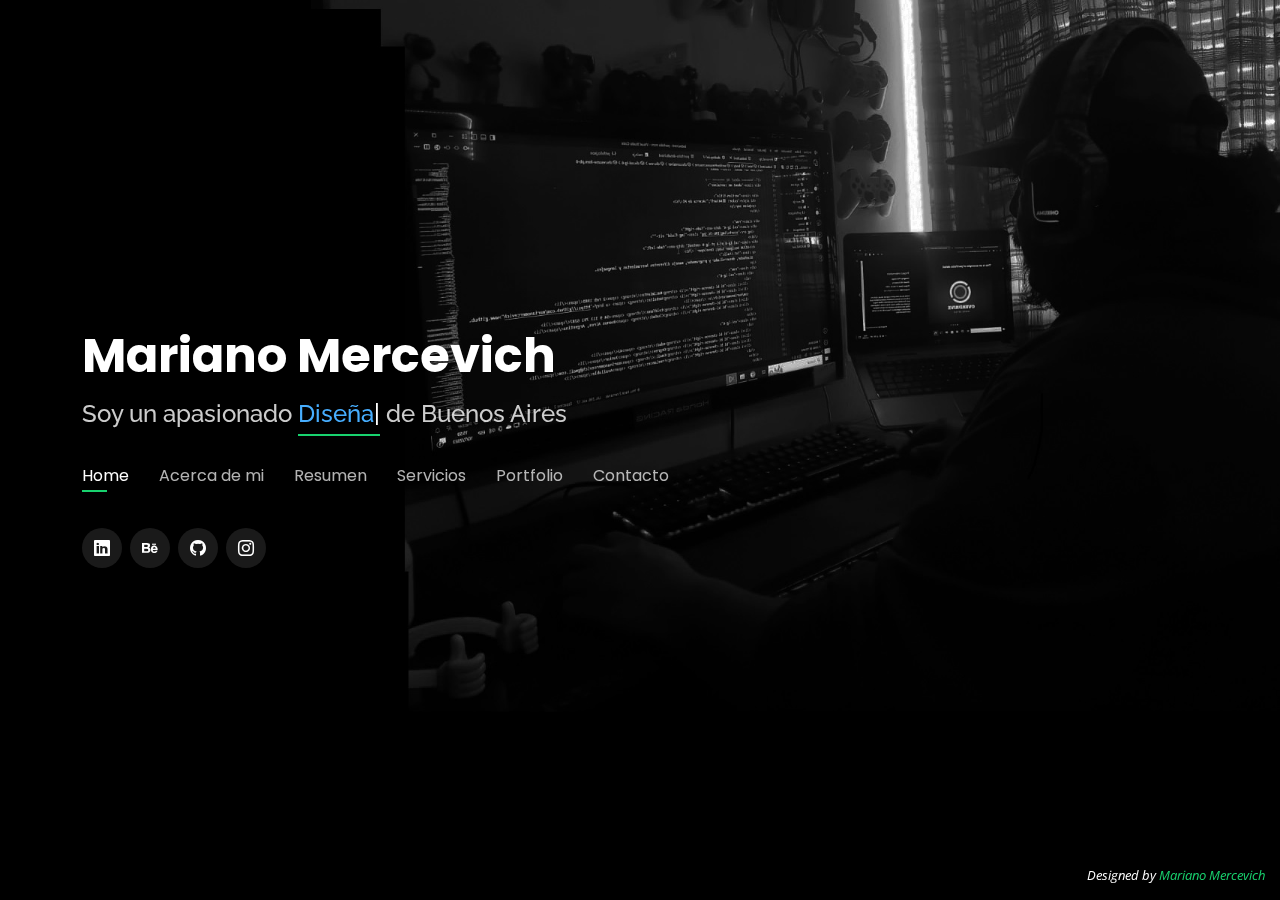
==== commit 8fd2ef43: "ADD IMG MOD INDEX PORFOLIO" ====
--- a/index.html
+++ b/index.html
@@ -120,23 +120,23 @@
         <div class="col-lg-6">
 
           <div class="progress">
-            <span class="skill">HTML <i class="val">80%</i></span>
+            <span class="skill">HTML <i class="val">65%</i></span>
             <div class="progress-bar-wrap">
-              <div class="progress-bar" role="progressbar" aria-valuenow="80" aria-valuemin="0" aria-valuemax="100"></div>
+              <div class="progress-bar" role="progressbar" aria-valuenow="65" aria-valuemin="0" aria-valuemax="100"></div>
             </div>
           </div>
 
           <div class="progress">
-            <span class="skill">CSS <i class="val">75%</i></span>
+            <span class="skill">CSS <i class="val">60%</i></span>
             <div class="progress-bar-wrap">
-              <div class="progress-bar" role="progressbar" aria-valuenow="75" aria-valuemin="0" aria-valuemax="100"></div>
+              <div class="progress-bar" role="progressbar" aria-valuenow="60" aria-valuemin="0" aria-valuemax="100"></div>
             </div>
           </div>
 
           <div class="progress">
-            <span class="skill">JavaScript <i class="val">75%</i></span>
+            <span class="skill">JavaScript <i class="val">60%</i></span>
             <div class="progress-bar-wrap">
-              <div class="progress-bar" role="progressbar" aria-valuenow="75" aria-valuemin="0" aria-valuemax="100"></div>
+              <div class="progress-bar" role="progressbar" aria-valuenow="60" aria-valuemin="0" aria-valuemax="100"></div>
             </div>
           </div>
           
@@ -256,7 +256,7 @@
         <div class="col-lg-3 col-md-4 mt-4">
           <div class="icon-box">
             <i class="ri-javascript-fill" style="color: #ff5828;"></i>
-            <h3>Jsx</h3>
+            <h3>Xaamp</h3>
           </div>
         </div>
         <div class="col-lg-3 col-md-4 mt-4">
@@ -467,12 +467,12 @@
 
         <div class="col-lg-4 col-md-6 portfolio-item filter-app">
           <div class="portfolio-wrap">
-            <img src="assets/img/portfolio/portfolio-1.jpg" class="img-fluid" alt="">
+            <img src="assets/img/portfolio/Group 156.jpg" class="img-fluid" alt="">
             <div class="portfolio-info">
               <h4>App 1</h4>
               <p>App</p>
               <div class="portfolio-links">
-                <a href="assets/img/portfolio/portfolio-1.jpg" data-gallery="portfolioGallery" class="portfolio-lightbox" title="App 1"><i class="bx bx-plus"></i></a>
+                <a href="assets/img/portfolio/Group 156.jpg" data-gallery="portfolioGallery" class="portfolio-lightbox" title="App 1"><i class="bx bx-plus"></i></a>
                 <a href="portfolio-details.html" data-gallery="portfolioDetailsGallery" data-glightbox="type: external" class="portfolio-details-lightbox" title="Portfolio Details"><i class="bx bx-link"></i></a>
               </div>
             </div>
@@ -495,12 +495,12 @@
 
         <div class="col-lg-4 col-md-6 portfolio-item filter-app">
           <div class="portfolio-wrap">
-            <img src="assets/img/portfolio/portfolio-3.jpg" class="img-fluid" alt="">
+            <img src="assets/img/portfolio/acampar.png" class="img-fluid" alt="">
             <div class="portfolio-info">
               <h4>App 2</h4>
               <p>App</p>
               <div class="portfolio-links">
-                <a href="assets/img/portfolio/portfolio-3.jpg" data-gallery="portfolioGallery" class="portfolio-lightbox" title="App 2"><i class="bx bx-plus"></i></a>
+                <a href="assets/img/portfolio/acampar.png" data-gallery="portfolioGallery" class="portfolio-lightbox" title="App 2"><i class="bx bx-plus"></i></a>
                 <a href="portfolio-details.html" data-gallery="portfolioDetailsGallery" data-glightbox="type: external" class="portfolio-details-lightbox" title="Portfolio Details"><i class="bx bx-link"></i></a>
               </div>
             </div>
@@ -536,12 +536,12 @@
 
         <div class="col-lg-4 col-md-6 portfolio-item filter-app">
           <div class="portfolio-wrap">
-            <img src="assets/img/portfolio/portfolio-6.jpg" class="img-fluid" alt="">
+            <img src="assets/img/portfolio/AIR.png" class="img-fluid" alt="">
             <div class="portfolio-info">
               <h4>App 3</h4>
               <p>App</p>
               <div class="portfolio-links">
-                <a href="assets/img/portfolio/portfolio-6.jpg" data-gallery="portfolioGallery" class="portfolio-lightbox" title="App 3"><i class="bx bx-plus"></i></a>
+                <a href="assets/img/portfolio/AIR.png" data-gallery="portfolioGallery" class="portfolio-lightbox" title="App 3"><i class="bx bx-plus"></i></a>
                 <a href="portfolio-details.html" data-gallery="portfolioDetailsGallery" data-glightbox="type: external" class="portfolio-details-lightbox" title="Portfolio Details"><i class="bx bx-link"></i></a>
               </div>
             </div>
@@ -578,12 +578,12 @@
 
         <div class="col-lg-4 col-md-6 portfolio-item filter-web">
           <div class="portfolio-wrap">
-            <img src="assets/img/portfolio/portfolio-9.jpg" class="img-fluid" alt="">
+            <img src="assets/img/portfolio/macbook-pro-16-mockup-64c2e651cdcdcb316200e6eb@2x.png" class="img-fluid" alt="">
             <div class="portfolio-info">
               <h4>Web 3</h4>
               <p>Web</p>
               <div class="portfolio-links">
-                <a href="assets/img/portfolio/portfolio-9.jpg" data-gallery="portfolioGallery" class="portfolio-lightbox" title="Web 3"><i class="bx bx-plus"></i></a>
+                <a href="assets/img/portfolio/macbook-pro-16-mockup-64c2e651cdcdcb316200e6eb@2x.png" data-gallery="portfolioGallery" class="portfolio-lightbox" title="Web 3"><i class="bx bx-plus"></i></a>
                 <a href="portfolio-details.html" data-gallery="portfolioDetailsGallery" data-glightbox="type: external" class="portfolio-details-lightbox" title="Portfolio Details"><i class="bx bx-link"></i></a>
               </div>
             </div>
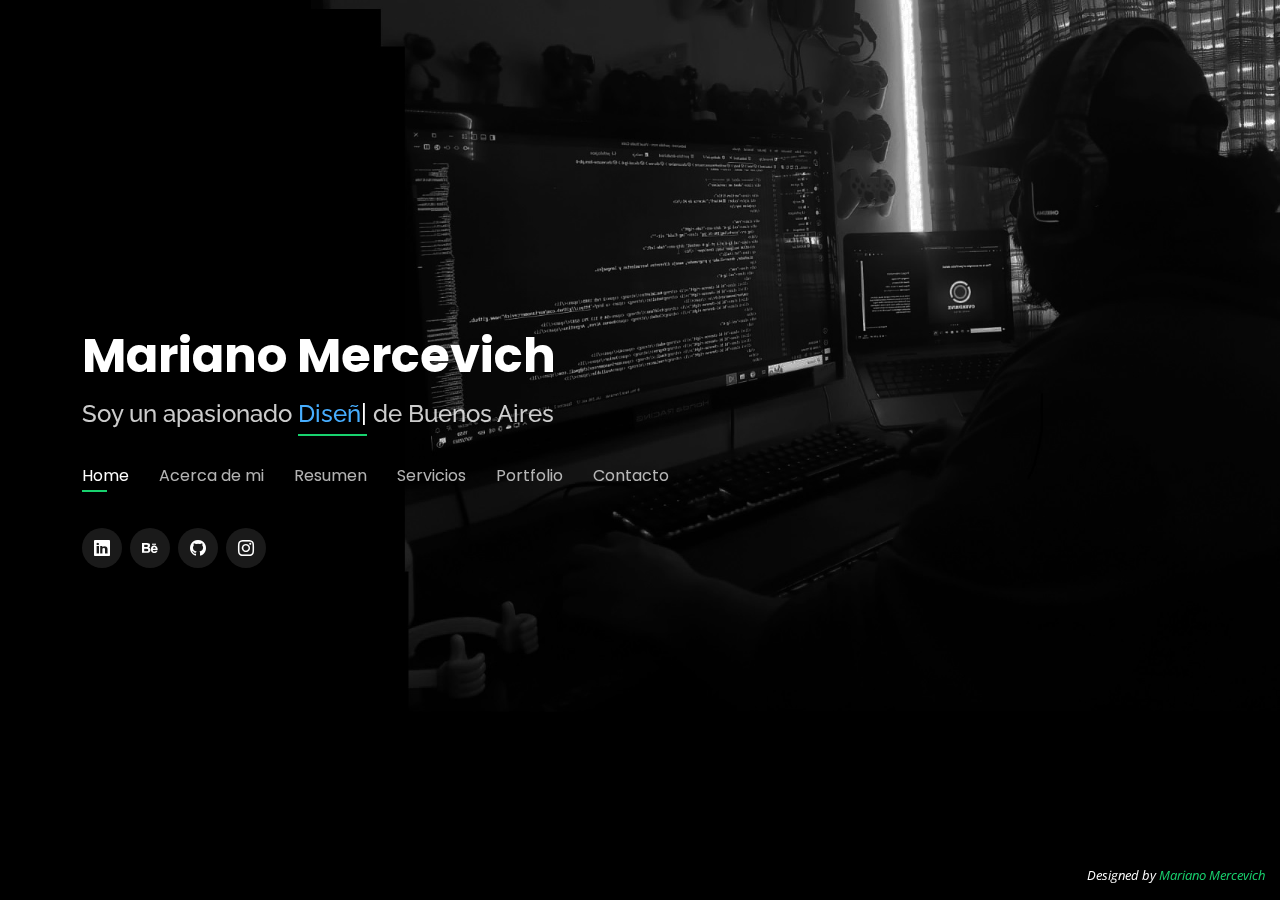
==== commit 5650da11: "add info portfolio  resume" ====
--- a/index.html
+++ b/index.html
@@ -333,6 +333,12 @@
             <p>desarrollo con PHP, uno de los lenguajes para Back-end presente en el 80% de los sitios web. Aprendo a crear sitios dinámicos con HTML, CSS y JavaScript, a trabajar con bases de datos y luego integrar FrontEnd y BackEnd mediante ésta tecnología. </p>
           </div>
           <div class="resume-item">
+            <h4>Marketing Digital</h4>
+            <h5>2022 - 2023</h5>
+            <p><em>Digital Ad Expert by Aleph</em></p>
+            <p>El plan de estudios incluye, los fundamentos necesarios para comprender y gestionar los canales y campañas de publicidad digital, contenidos como: contexto global de la publicidad digital, introducción al marketing digital, target, buyer persona, personalidad de la marca, landings, introducción a las principales plataformas de redes sociales, introducción al rendimiento, publicidad digital en plataformas, análisis de datos y desarrollo profesional. </p>
+          </div>
+          <div class="resume-item">
             <h4>Desarrollo Backend</h4>
             <h5>2023 - Actualidad</h5>
             <p><em>CoderHouse.</em></p>
@@ -346,11 +352,17 @@
               Al finalizar, podrecrear mis propias aplicaciones SPA, y estar en condiciones de hacer cualquier desarrollo con uno de los frameworks más populares y avanzados del momento.</p>
           </div>
           <div class="resume-item">
-            <h4>diseño Ux Ui</h4>
-            <h5>2023 - Actualidad</h5>
-            <p><em>Argentina Programa 4.0
-            </em></p>
-            <p>La tecnología Java®es concebida originariamente por Sun Microsystems® como una plataforma (un entorno donde se puede correr un programa) para dispositivos embebidos pero fue el desarrollo de aplicaciones para la Web lo que determinó su éxito rotundo en la Industria, Java es tanto un lenguaje de programación como una plataforma. La base de la plataforma Java es la Java Virtual Machine (JVM), un software que ejecuta programas Java. Existen versiones de la JVM para distintos entornos de hardware, y dispositivos móviles, que nos permiten ejecutar el mismo código Java en distintas máquinas. Esto es lo que da a la tecnología su característica de portabilidad. Hoy en día es una tecnología sumamente utilizada y es gratuita; no solamente la plataforma, sino además librerías adicionales a las Standard, frameworks, entornos de desarrollo (IDE) y más recientemente, soluciones de cloud computing gratuitas donde alojar (con ciertas restricciones) nuestra aplicación (AWS, Google Cloud). La Diplomatura en Programación Java propone enseñar, de forma escalonada y progresiva, la tecnología Java a detalle y con profundidad, de manera tal de sentar las bases fundacionales para la futura especialización profesional. El estudiante trabajará con entornos de desarrollo completos con el objetivo de familiarizarse con las herramientas que se utilizan en la práctica..</p>
+            <h4>Java</h4>
+            <h5>2023 - actualidad</h5>
+            <p><em>Argentina Programa 4.0 </em></p>
+            <p>En este curso aprenderé las nociones centrales del lenguaje Java, así como las virtudes del paradigma de
+              programación orientada a objetos e implementación de servicios REST con acceso a la base de datos. Crear soluciones simples a partir de problemas complejos. Podré Diseñar soluciones basándose en el paradigma orientado a objetos. Conectarse a la base de datos. Diseñar servicios de tipo REST.</p>
+          </div>
+          <div class="resume-item">
+            <h4>Laravel</h4>
+            <h5>2023 - actualidad</h5>
+            <p><em> Autodidacta </em></p>
+            <p>Aprende a utilizar el framework más demandado en el desarrollador web. Domina los principales patrones de diseño y aprende a crear aplicaciones con Laravel.</p>
           </div>
         </div>
       </div>
@@ -645,16 +657,6 @@
       </div>
 
 
-      <label for="firstName">First Name:</label>
-<input name="firstName" id="firstName" type="text" autocomplete="given-name">
-
-<label for="lastName">Last Name:</label>
-<input name="lastName" id="lastName" type="text" autocomplete="family-name">
-
-<label for="email">Email:</label>
-<input name="email" id="email" type="email" autocomplete="off">
-
-
       <form action="forms/contact.php" method="post" role="form" class="php-email-form mt-4">
         <div class="row">
           <div class="col-md-6 form-group">
